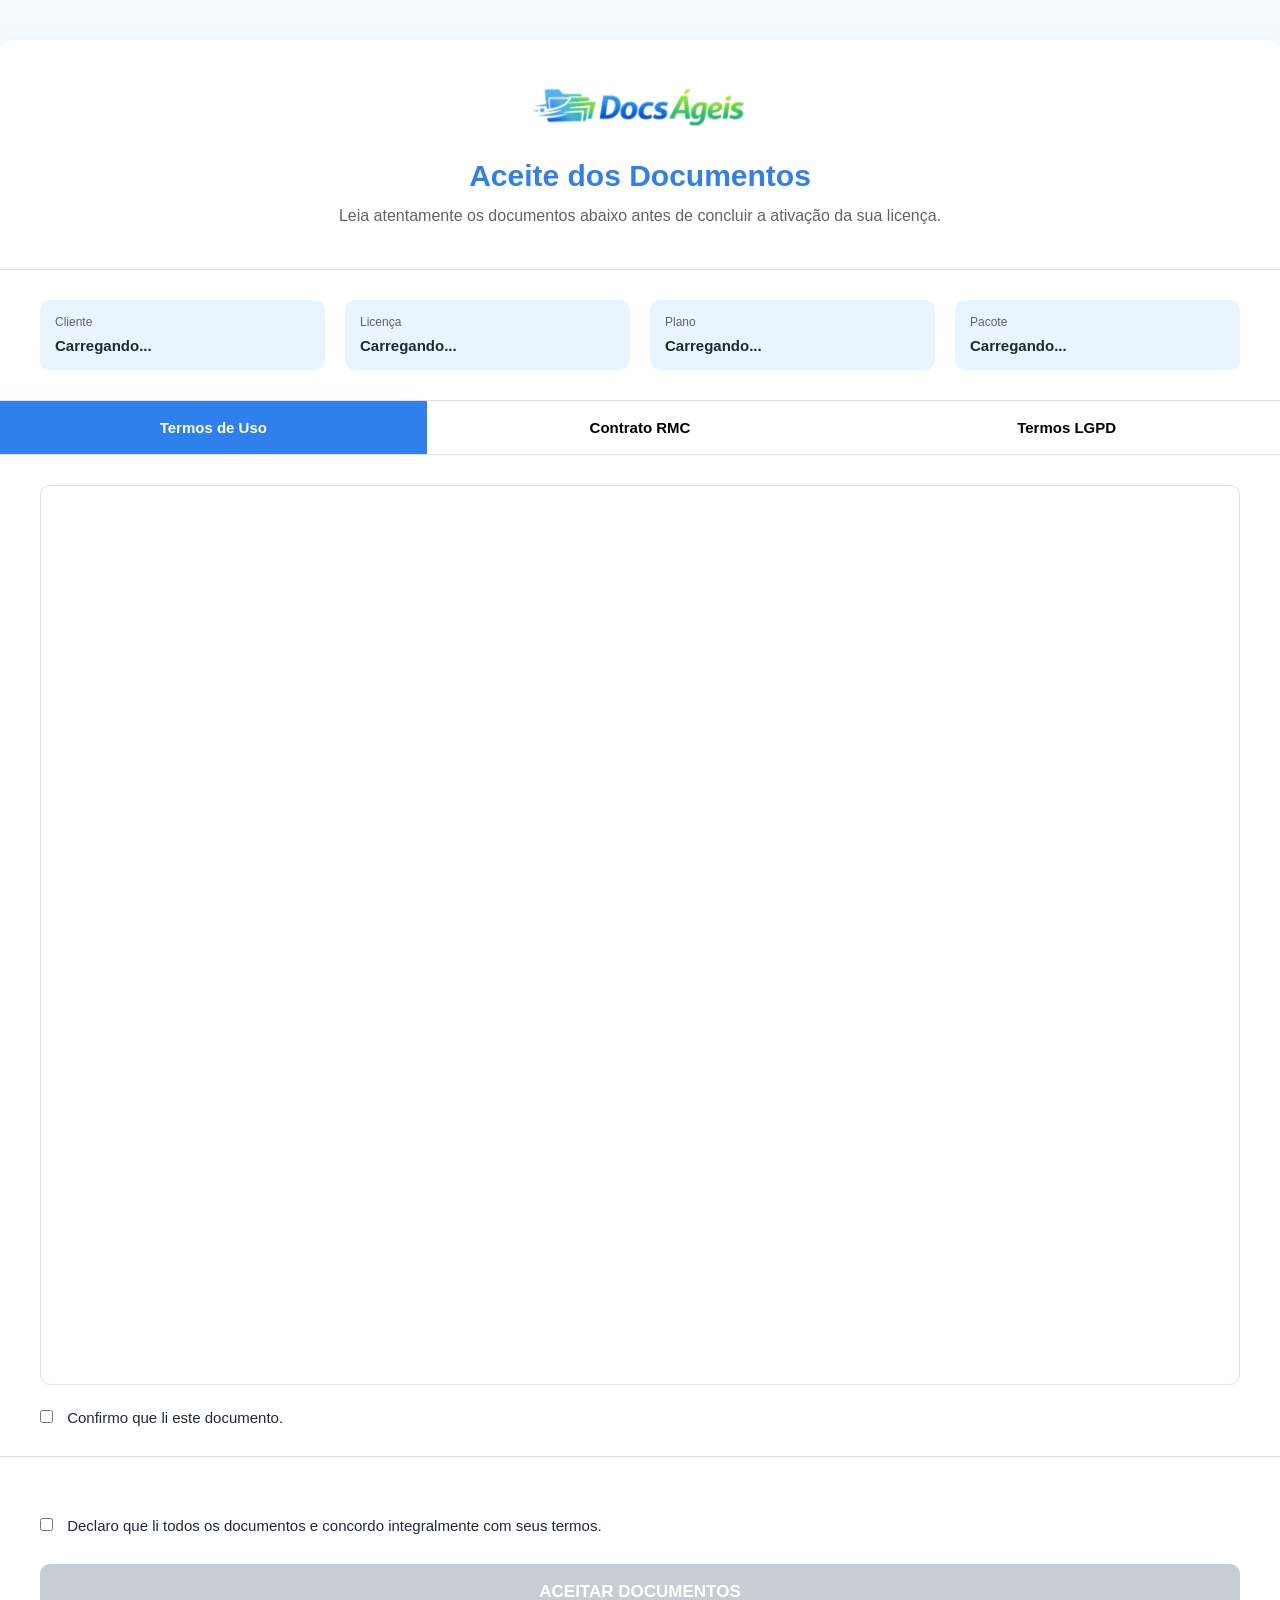
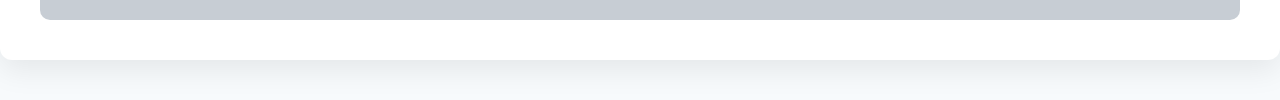
==== aceite/index.html @ c43c7ef8 "Portal de aceite e documentos" ====
<!DOCTYPE html>
<html lang="pt-BR">

<head>

    <meta charset="UTF-8">
    <meta name="viewport" content="width=device-width, initial-scale=1.0">

    <title>Aceite dos Documentos | RMC DocsÁgeis</title>

    <link rel="stylesheet" href="style.css">

</head>

<body>

    <div class="container">

        <!-- Cabeçalho -->

        <header>

            <img src="assets/logo.png" alt="DocsÁgeis" class="logo">

            <h1>Aceite dos Documentos</h1>

            <p>
                Leia atentamente os documentos abaixo antes de concluir a ativação da sua licença.
            </p>

        </header>

        <!-- Dados da licença -->

        <section class="dados">

            <div class="campo">

                <span>Cliente</span>
                <strong id="cliente">Carregando...</strong>

            </div>

            <div class="campo">

                <span>Licença</span>
                <strong id="licenca">Carregando...</strong>

            </div>

            <div class="campo">

                <span>Plano</span>
                <strong id="plano">Carregando...</strong>

            </div>

            <div class="campo">

                <span>Pacote</span>
                <strong id="pacote">Carregando...</strong>

            </div>

        </section>

        <!-- Abas -->

        <nav class="tabs">

            <button class="tab active" data-tab="termos">
                Termos de Uso
            </button>

            <button class="tab" data-tab="contrato">
                Contrato RMC
            </button>

            <button class="tab" data-tab="lgpd">
                Termos LGPD
            </button>

        </nav>

        <!-- Documento 1 -->

        <section id="termos" class="conteudo ativo">

            <iframe src="documentos/1.0/termos-de-uso-rmc-da-doc-001.pdf"></iframe>

            <label>

                <input type="checkbox" id="ckTermos">

                Confirmo que li este documento.

            </label>

        </section>

        <!-- Documento 2 -->

        <section id="contrato" class="conteudo">

            <iframe src="documentos/1.0/contrato-rmc-da-doc-002.pdf"></iframe>
            <label>

                <input type="checkbox" id="ckContrato">

                Confirmo que li este documento.

            </label>

        </section>

        <!-- Documento 3 -->

        <section id="lgpd" class="conteudo">

            <iframe src="documentos/1.0/termos-lgpd-rmc-da-doc-003.pdf"></iframe>

            <label>

                <input type="checkbox" id="ckLgpd">

                Confirmo que li este documento.

            </label>

        </section>

        <!-- Aceite Final -->

        <section class="aceite">

            <label>

                <input type="checkbox" id="ckFinal">

                Declaro que li todos os documentos e concordo integralmente com seus termos.

            </label>

            <button id="btnAceitar" disabled>

                ACEITAR DOCUMENTOS

            </button>

        </section>

    </div>

    <script src="script.js"></script>

</body>

</html>
---- aceite/style.css ----
*{
    margin:0;
    padding:0;
    box-sizing:border-box;
}

:root{

    --azul:#2F80ED;
    --azul-claro:#EAF4FF;
    --cinza:#5F6368;
    --borda:#DCE3EA;
    --fundo:#F7FAFC;
    --texto:#1F2937;
    --verde:#16A34A;

}

body{

    font-family:Manrope,Arial,sans-serif;
    background:var(--fundo);
    color:var(--texto);

}

.container{

    width:100%;
    max-width:1500px;

    margin:40px auto;

    background:#FFF;

    border-radius:12px;

    box-shadow:0 10px 30px rgba(0,0,0,.08);

    overflow:hidden;

}

header{

    padding:40px;

    text-align:center;

    border-bottom:1px solid var(--borda);

}

.logo{

    height:55px;

    margin-bottom:20px;

}

header h1{

    font-size:30px;

    margin-bottom:10px;

    color:var(--azul);

}

header p{

    color:var(--cinza);

    line-height:1.6;

}

.dados{

    display:grid;

    grid-template-columns:repeat(4,1fr);

    gap:20px;

    padding:30px 40px;

}

.campo{

    background:var(--azul-claro);

    padding:15px;

    border-radius:10px;

}

.campo span{

    display:block;

    font-size:12px;

    color:var(--cinza);

    margin-bottom:8px;

}

.campo strong{

    font-size:15px;

}

.tabs{

    display:flex;

    border-top:1px solid var(--borda);

    border-bottom:1px solid var(--borda);

}

.tab{

    flex:1;

    padding:18px;

    border:none;

    background:#FFF;

    cursor:pointer;

    font-size:15px;

    font-weight:600;

    transition:.25s;

}

.tab:hover{

    background:#F5F8FC;

}

.tab.active{

    color:#FFF;

    background:var(--azul);

}

.conteudo{

    display:none;

    padding:30px 40px;

}

.conteudo.ativo{

    display:block;

}

iframe{

    width:100%;

    height:900px;

    border:1px solid var(--borda);

    border-radius:10px;

    background:#FFF;

}

label{

    display:block;

    margin-top:20px;

    font-size:15px;

}

label input{

    margin-right:10px;

}

.aceite{

    padding:40px;

    border-top:1px solid var(--borda);

}

#btnAceitar{

    margin-top:30px;

    width:100%;

    padding:18px;

    border:none;

    border-radius:10px;

    background:var(--verde);

    color:#FFF;

    font-size:17px;

    font-weight:700;

    cursor:pointer;

    transition:.25s;

}

#btnAceitar:disabled{

    background:#C7CDD4;

    cursor:not-allowed;

}

#btnAceitar:not(:disabled):hover{

    transform:translateY(-2px);

}

@media(max-width:900px){

    .dados{
        grid-template-columns:1fr;

    }

    .tabs{

        flex-direction:column;

    }

    iframe{

        height:500px;

    }

}
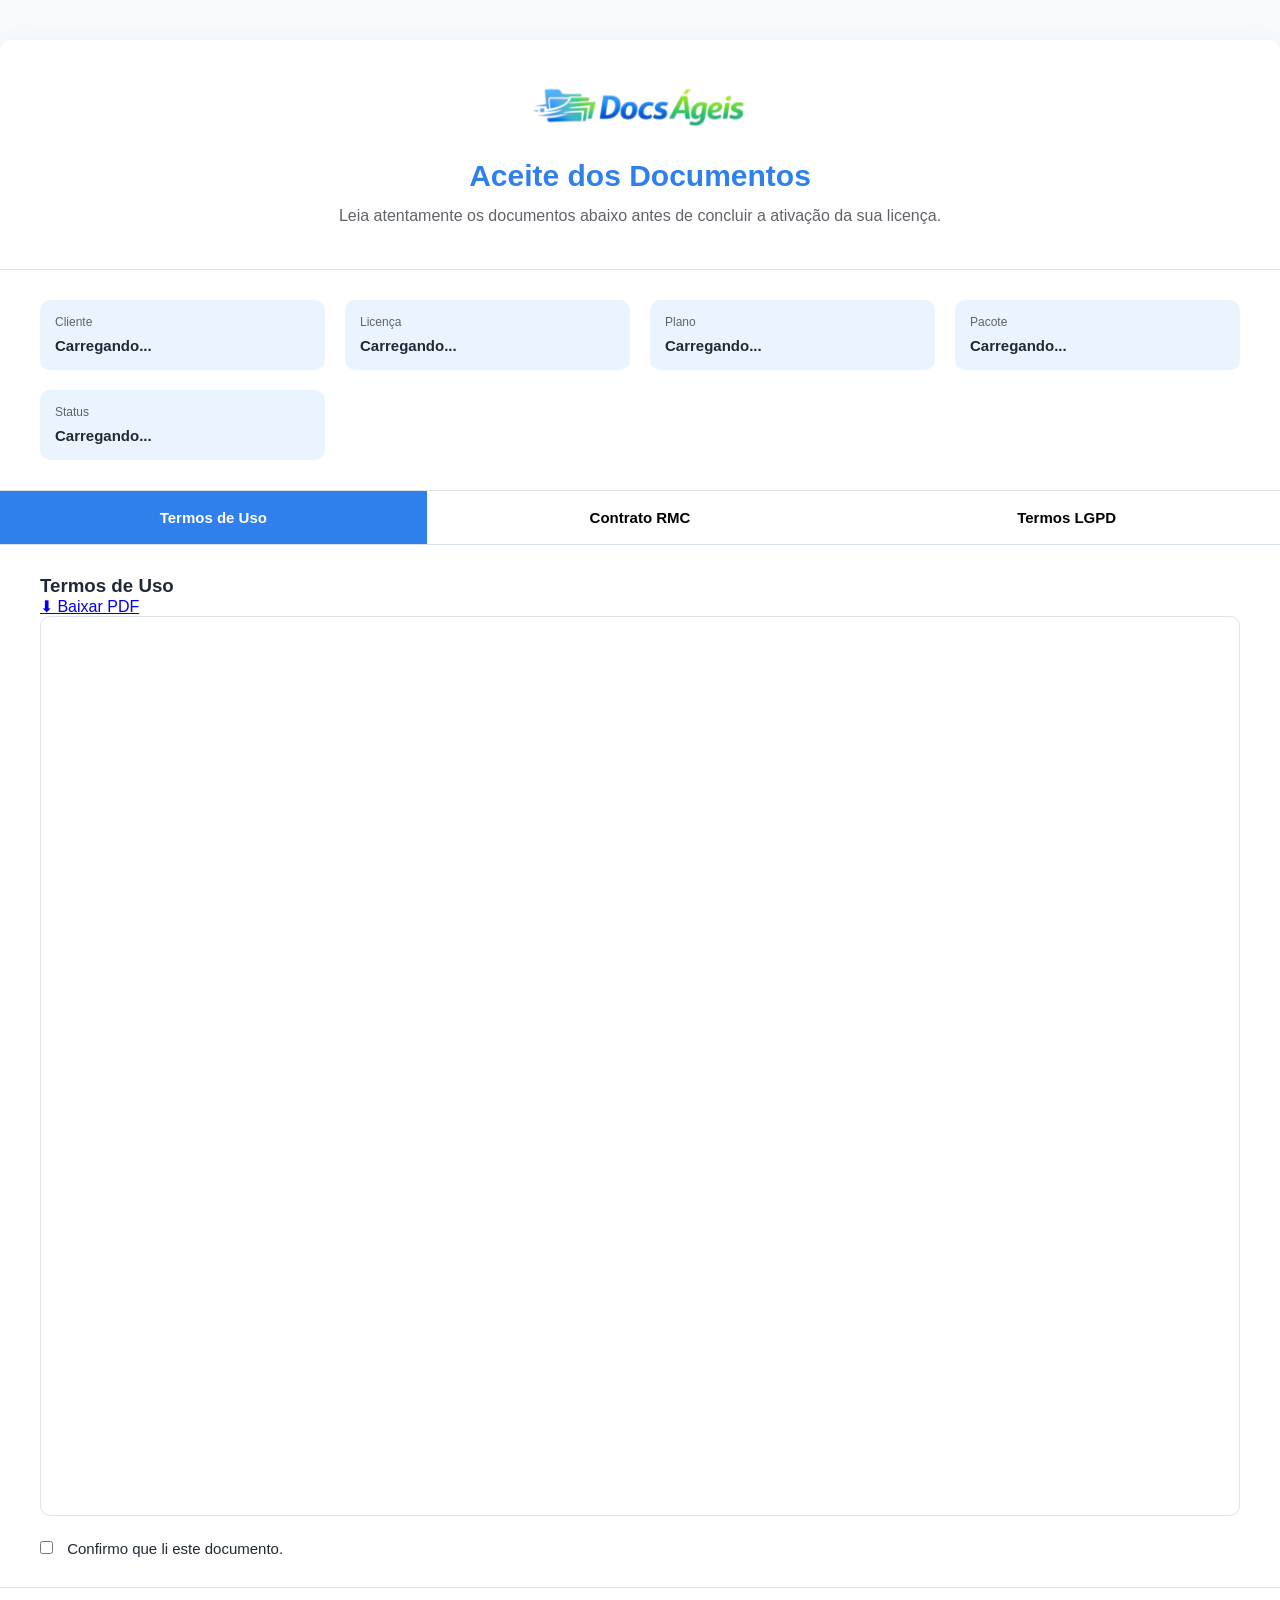
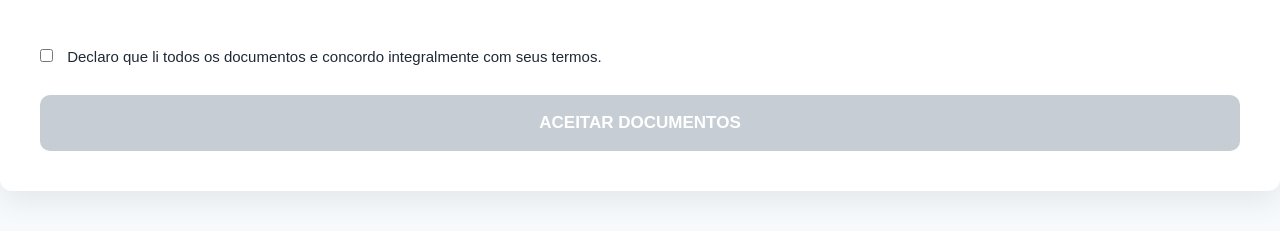
==== commit 7a29a46e: "Portal de aceite e documentos" ====
--- a/aceite/index.html
+++ b/aceite/index.html
@@ -62,6 +62,20 @@
 
             </div>
 
+            <div class="campo">
+
+                <span>Status</span>
+                <strong id="status">Carregando...</strong>
+
+            </div>
+
+            <div class="campo" id="campoDataAceite" style="display:none;">
+
+                <span>Data do Aceite</span>
+                <strong id="dataAceite"></strong>
+
+            </div>
+
         </section>
 
         <!-- Abas -->
@@ -86,7 +100,23 @@
 
         <section id="termos" class="conteudo ativo">
 
-            <iframe src="documentos/1.0/termos-de-uso-rmc-da-doc-001.pdf"></iframe>
+            <div class="cabecalho-documento">
+
+                <h3>Termos de Uso</h3>
+
+                <a
+                    id="downloadTermos"
+                    class="btn-download"
+                    href="#"
+                    target="_blank">
+
+                    ⬇ Baixar PDF
+
+                </a>
+
+            </div>
+
+            <iframe id="pdfTermos"></iframe>
 
             <label>
 
@@ -98,11 +128,26 @@
 
         </section>
 
-        <!-- Documento 2 -->
-
         <section id="contrato" class="conteudo">
 
-            <iframe src="documentos/1.0/contrato-rmc-da-doc-002.pdf"></iframe>
+            <div class="cabecalho-documento">
+
+                <h3>Contrato de Assinatura</h3>
+
+                <a
+                    id="downloadContrato"
+                    class="btn-download"
+                    href="#"
+                    target="_blank">
+
+                    ⬇ Baixar PDF
+
+                </a>
+
+            </div>
+
+            <iframe id="pdfContrato"></iframe>
+
             <label>
 
                 <input type="checkbox" id="ckContrato">
@@ -113,11 +158,25 @@
 
         </section>
 
-        <!-- Documento 3 -->
-
         <section id="lgpd" class="conteudo">
 
-            <iframe src="documentos/1.0/termos-lgpd-rmc-da-doc-003.pdf"></iframe>
+            <div class="cabecalho-documento">
+
+                <h3>Política de Privacidade (LGPD)</h3>
+
+                <a
+                    id="downloadLgpd"
+                    class="btn-download"
+                    href="#"
+                    target="_blank">
+
+                    ⬇ Baixar PDF
+
+                </a>
+
+            </div>
+
+            <iframe id="pdfLgpd"></iframe>
 
             <label>
 
--- a/aceite/style.css
+++ b/aceite/style.css
@@ -272,4 +272,83 @@
 
     }
 
+}
+
+/* ==========================
+   STATUS
+========================== */
+
+.status{
+
+    display:inline-flex;
+    align-items:center;
+    justify-content:center;
+
+    padding:7px 16px;
+
+    border-radius:30px;
+
+    font-size:13px;
+    font-weight:700;
+
+    letter-spacing:.4px;
+
+}
+
+.status.aceito{
+
+    color:#065f46;
+    background:#d1fae5;
+
+    border:1px solid #a7f3d0;
+
+}
+
+.status.pendente{
+
+    color:#92400e;
+    background:#fef3c7;
+
+    border:1px solid #fde68a;
+
+}
+
+/* ==========================
+   MENSAGEM DE ACEITE
+========================== */
+
+.mensagem-aceite{
+
+    background:#eef7ff;
+
+    border:1px solid #b9dcff;
+
+    border-left:5px solid #2563eb;
+
+    padding:18px 20px;
+
+    margin:25px 0;
+
+    border-radius:12px;
+
+}
+
+.mensagem-aceite strong{
+
+    display:block;
+
+    margin-bottom:8px;
+
+    color:#0f4c81;
+
+}
+
+.mensagem-aceite p{
+
+    margin:0;
+
+    color:#4b5563;
+
+    line-height:1.6;
+
 }
